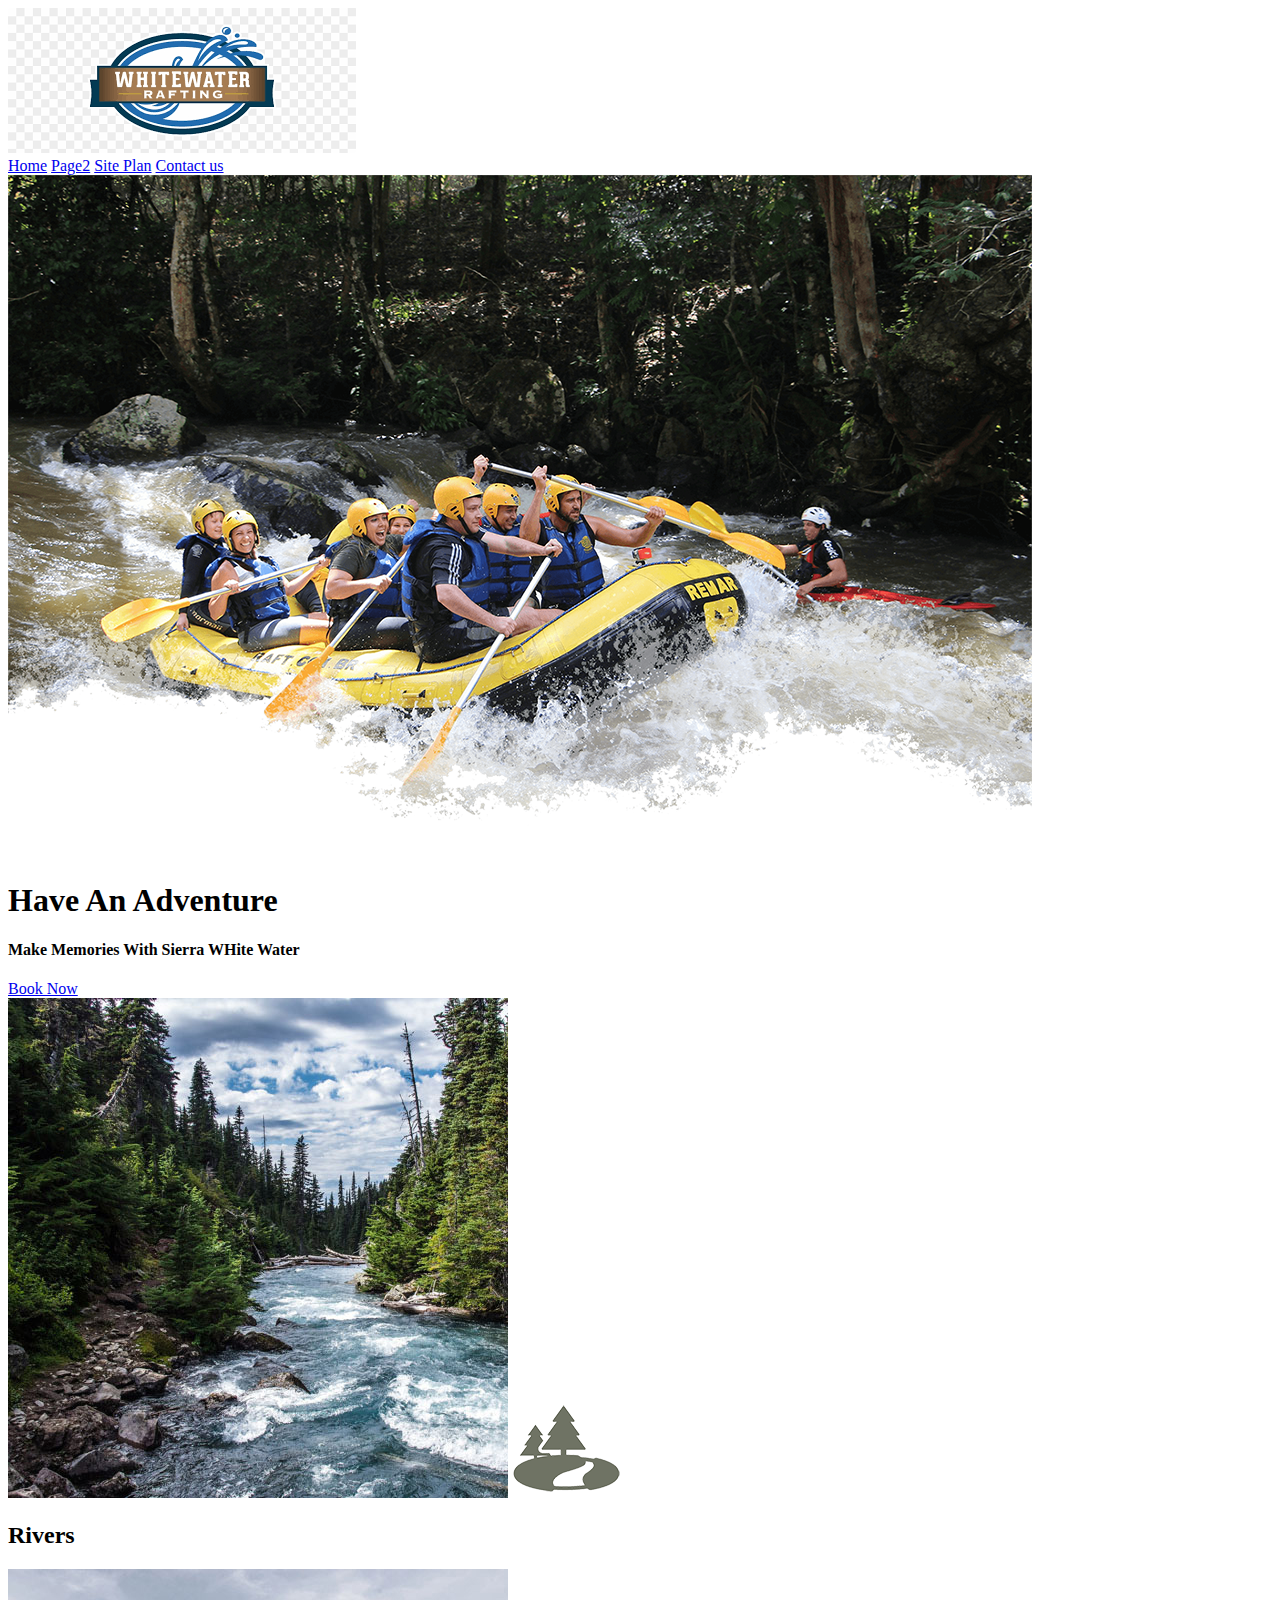
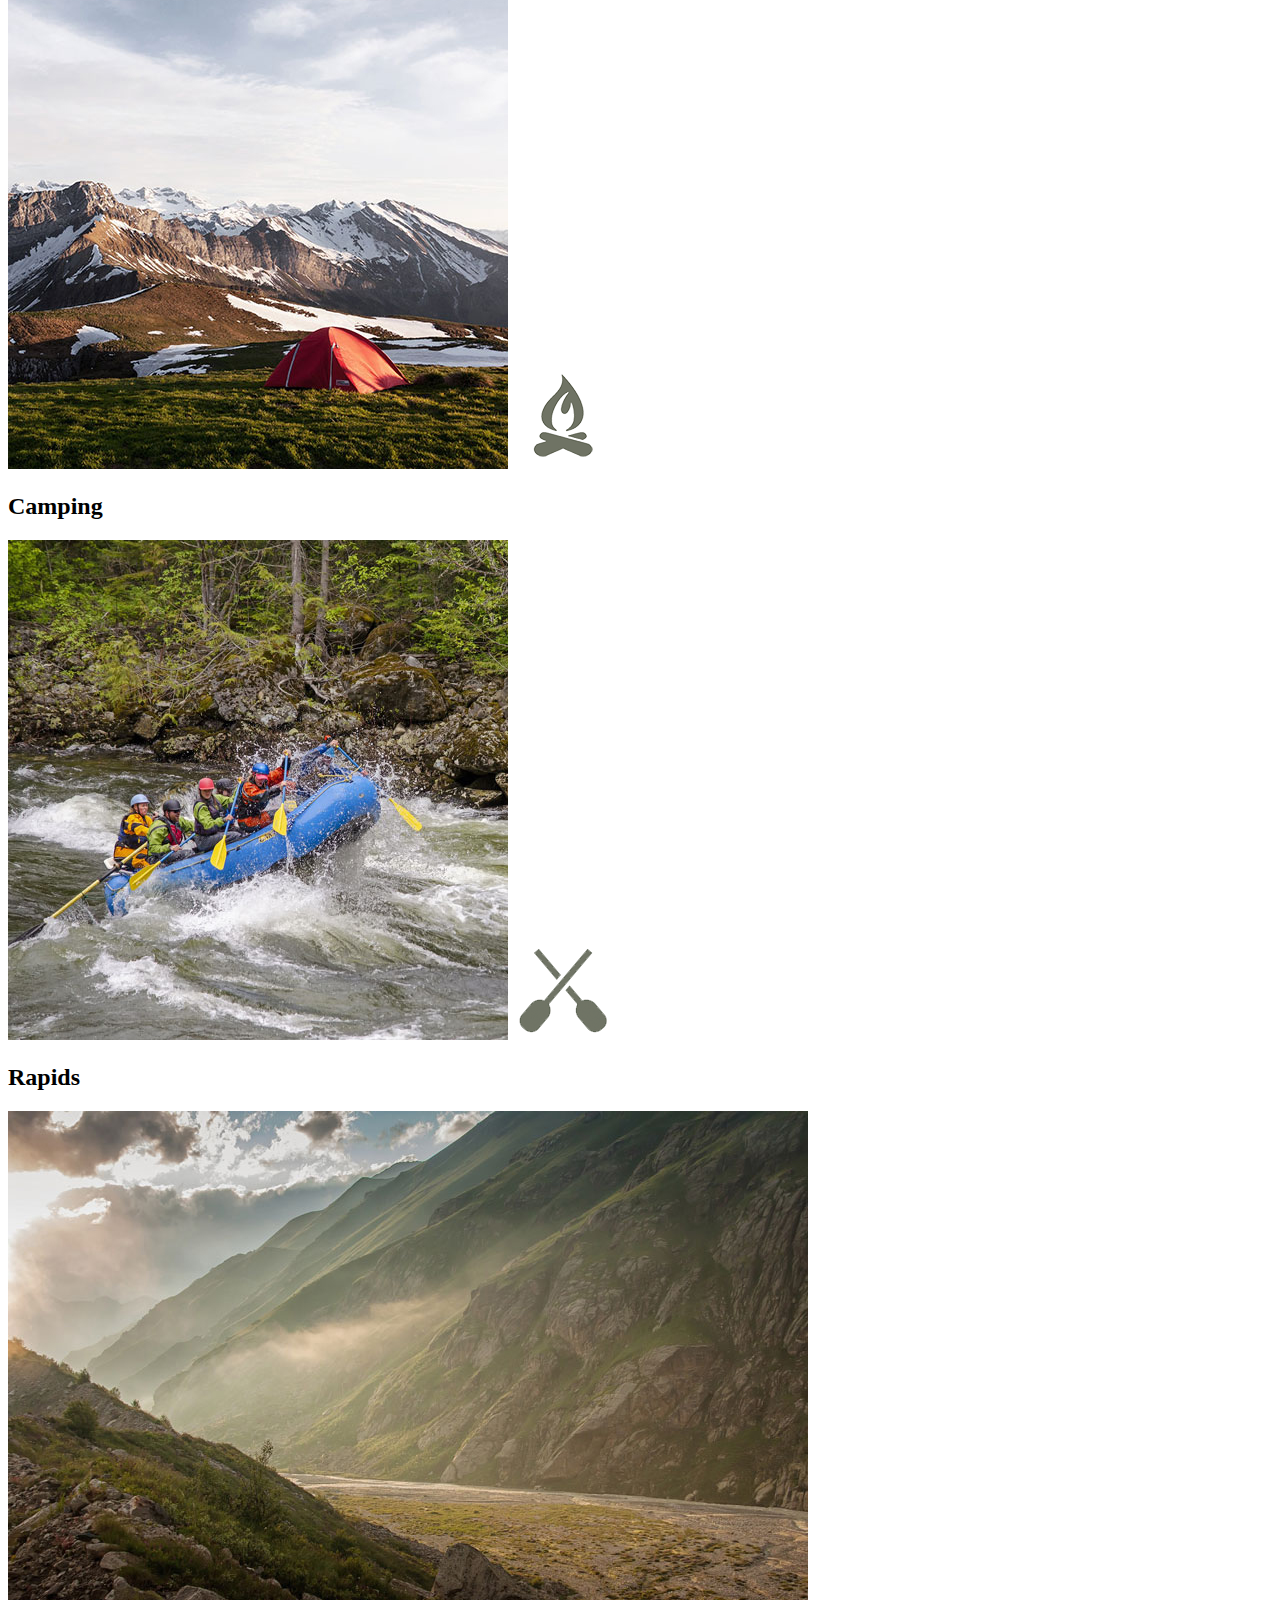
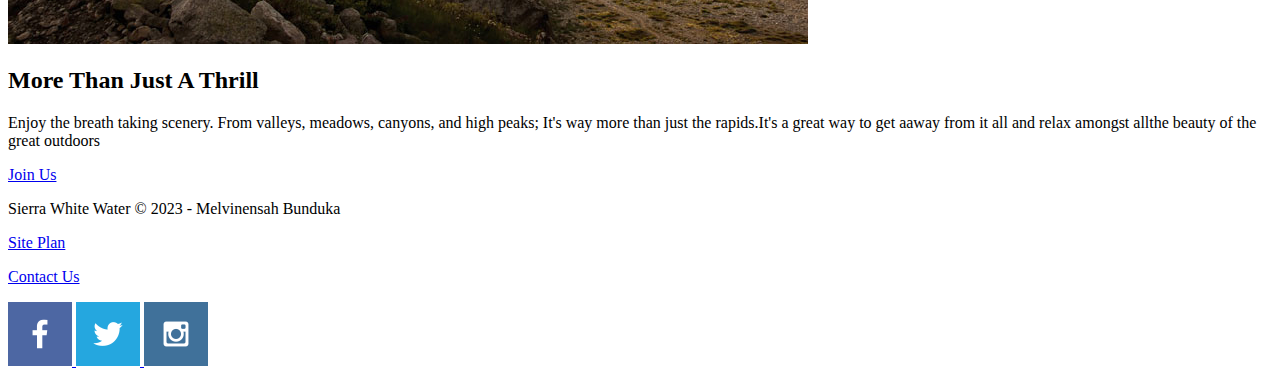
==== wwr/index.html @ c622cf84 "files added to repository" ====
<!DOCTYPE html>
<html lang="en">
<head> 
    <meta charset="UTF-8">
    <meta http-equiv="X-UA-Compatible" content="IE=edge">
    <meta name="viewport" content="width=device-width, initial-scale=1.0">
    <title>sierrawhiterraftin</title>
</head>
<body>
    <header>
        <a id="logo-link" href="index.html">        
            <img class="logo" src="images/download.png" alt="logo image">
        </a>
        <nav>
            <a href="index.html">Home</a>
            <a href="#">Page2</a>
            <a href="site-plan-rafting.html">Site Plan</a>
            <a href="contactus.html">Contact us</a>
        </nav>
    </header>
    <div id="hero">
        <div id="hero-box">
            <img id="hero-img" src="images/hero.png" alt="people enjoying rafting">
            <section id="hero-msg">
                <h1 class="home-title">Have An Adventure</h1>
                <h4>Make Memories With Sierra WHite Water</h4>
                <div class="button-box">
                    <a class="book" href="contactus.html">Book Now</a>
                </div>
            </section>
        </div>
    </div>
        
    <mainn class="home-grid">
        <section class="rivers-card">
            <img class="card-img" src="images/rivers.jpg" alt="river in forest">
            <img class="icon" src="images/river_icon.png" alt="river-icon">
            <h2>Rivers</h2>
        </section>
        <section class="camping-card">
            <img class="card-img" src="images/camping.jpg" alt="tent in mountains">
            <img class="icon" src="images/fire_icon.png" alt="fire icon">
            <h2>Camping</h2>
        </section>
        <section class="rapids-card">
            <img class="card-img" src="images/rapids.jpg" alt="rafting boat">
            <img class="icon" src="images/oars.png" alt="oars icon">
            <h2>Rapids</h2>
        </section>
        <img class="mountain" src="images/mountains.jpg" alt="misty mountains">
        <section class="msg">
            <h2>More Than Just A Thrill</h2>
            <p>Enjoy the breath taking scenery. From valleys, meadows, canyons, and high peaks; It's way more than just the rapids.It's a great way to get aaway from it all and relax amongst allthe beauty of the great outdoors </p>
            <a class="join" href="rivers.html">Join Us</a>
        </section>

    </mainn>
    <footer>
        <p>Sierra White Water &copy; 2023 - Melvinensah Bunduka</p>
        <p><a href="site-plan-rafting.html">Site Plan</a></p>
        <p><a href="contactus.html">Contact Us</a></p>
        <div class="social">
            <a href="https://facebook.com">
                <img src="images/facebook.png" alt="fb icon">
            </a>
            <a href="https://twitter.com">
                <img src="images/twitter.png" alt="twitter icon">
            </a>
            <a href="https://instagram.com">
                <img src="images/instagram.png" alt="instagram icon">
            </a>
        </div>
    </footer>
</body>
</html>
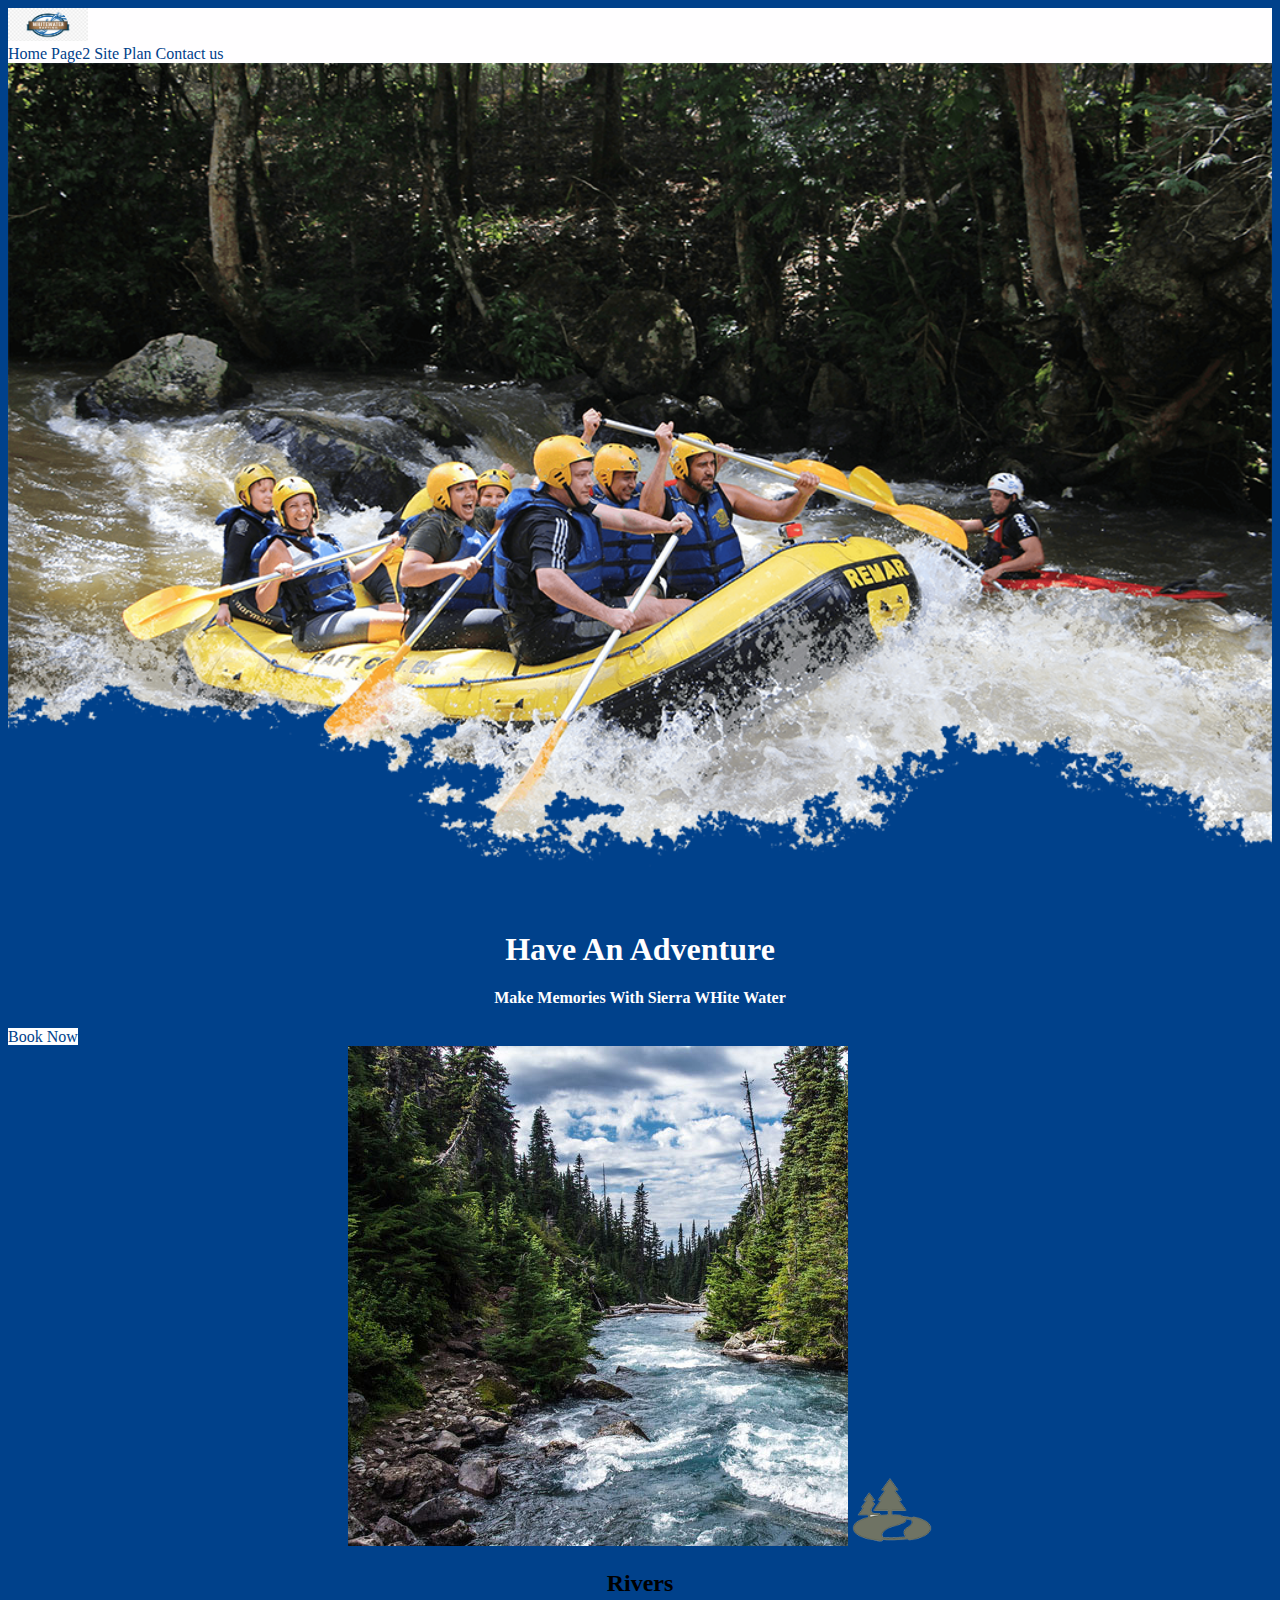
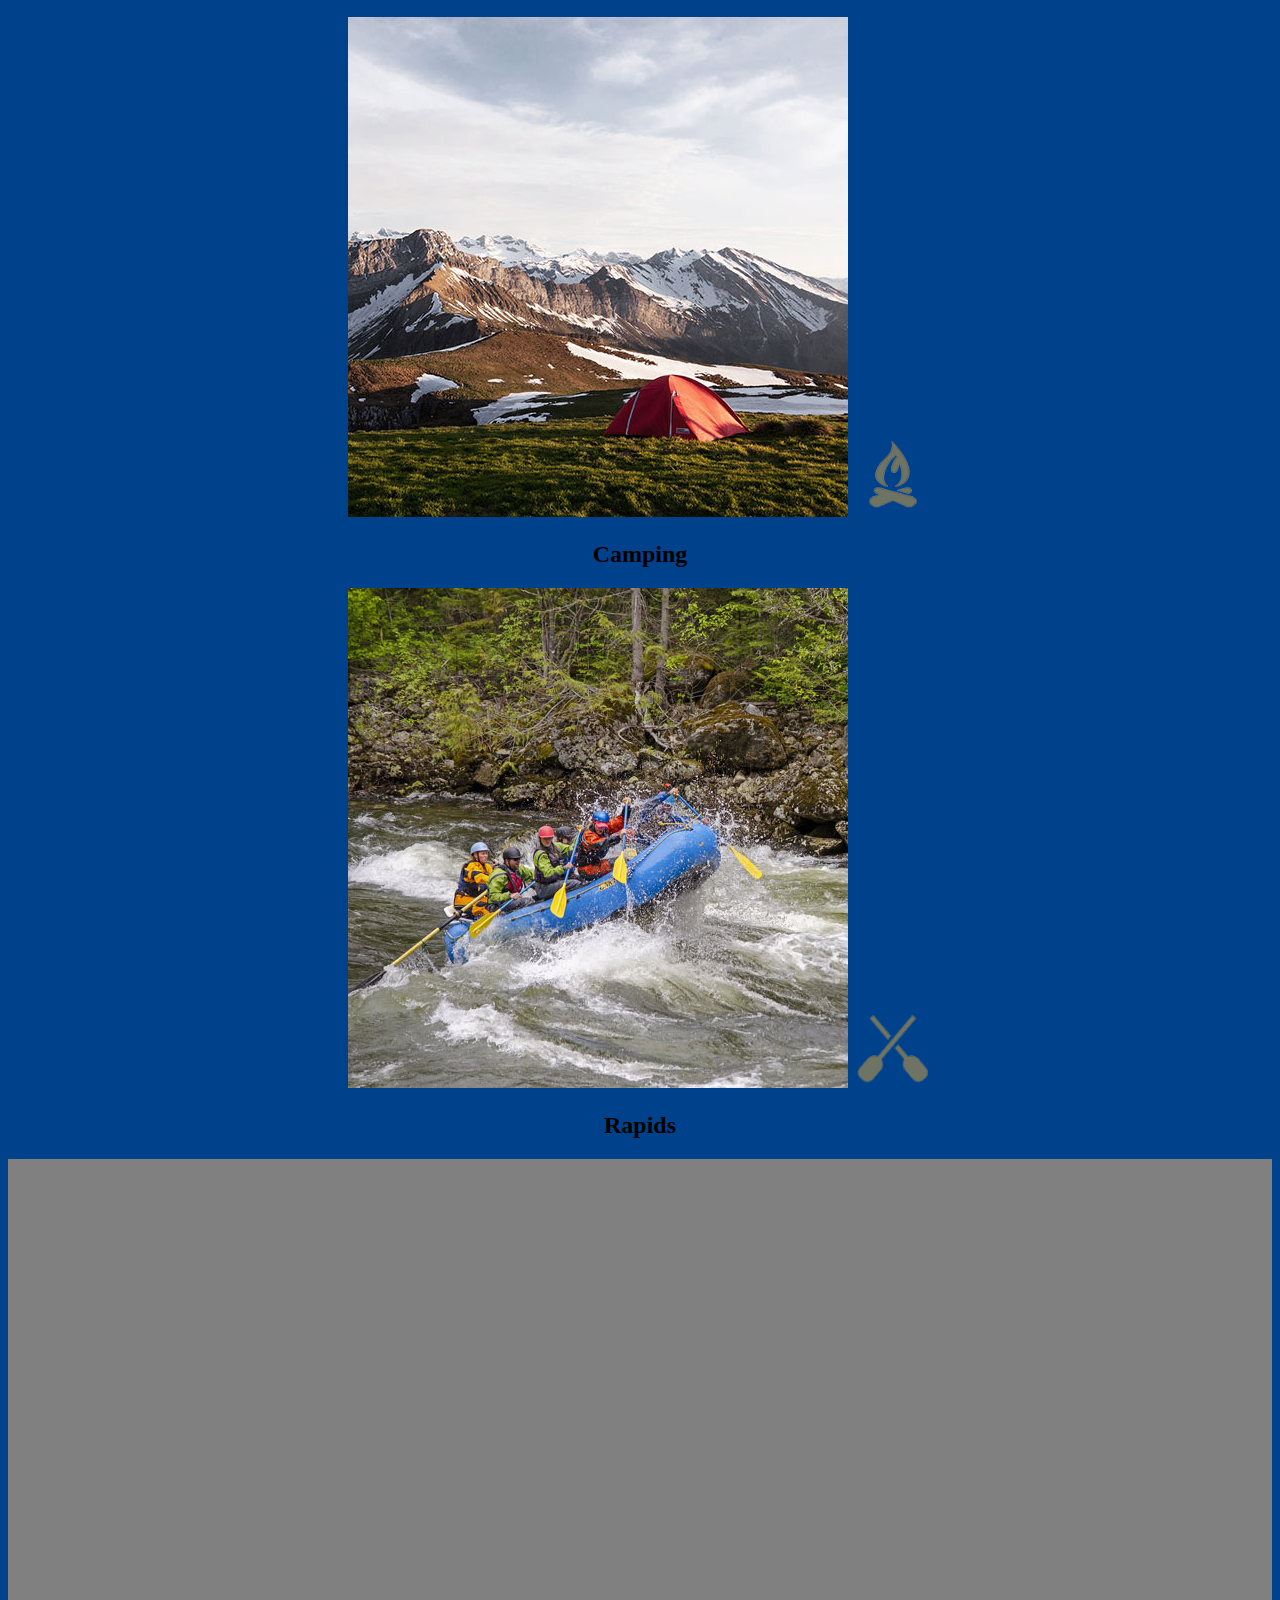
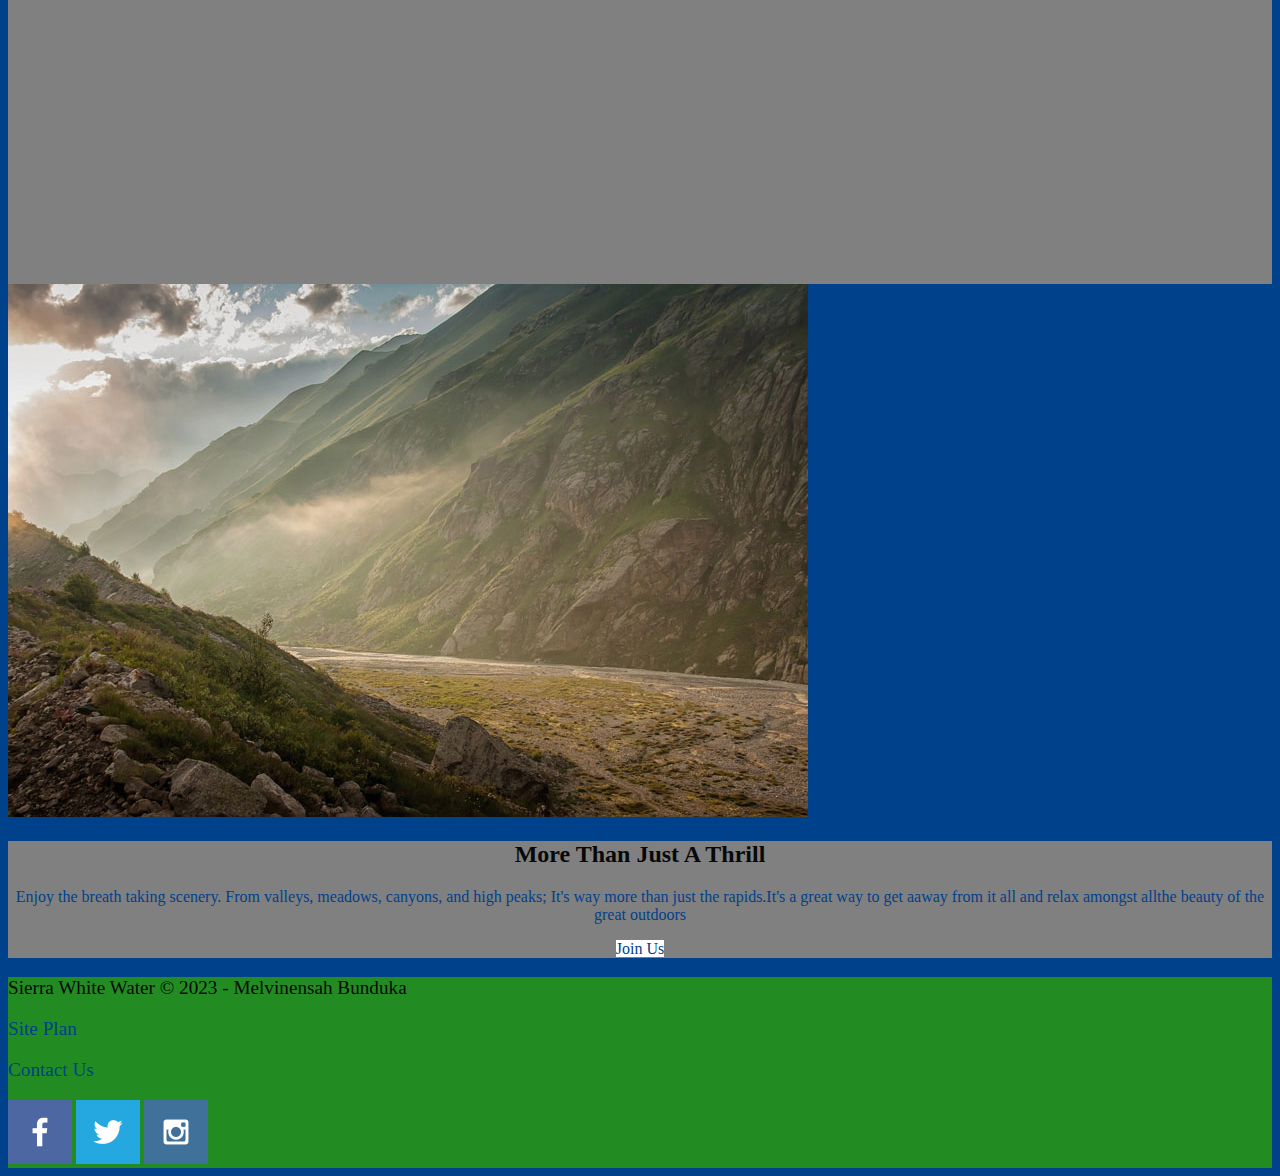
==== commit 29b79d71: "css updated for the rafting site" ====
--- a/wwr/index.html
+++ b/wwr/index.html
@@ -4,72 +4,77 @@
     <meta charset="UTF-8">
     <meta http-equiv="X-UA-Compatible" content="IE=edge">
     <meta name="viewport" content="width=device-width, initial-scale=1.0">
+    <link rel="stylesheet" href="styles/style.css">
     <title>sierrawhiterraftin</title>
 </head>
 <body>
-    <header>
-        <a id="logo-link" href="index.html">        
-            <img class="logo" src="images/download.png" alt="logo image">
-        </a>
-        <nav>
-            <a href="index.html">Home</a>
-            <a href="#">Page2</a>
-            <a href="site-plan-rafting.html">Site Plan</a>
-            <a href="contactus.html">Contact us</a>
-        </nav>
-    </header>
-    <div id="hero">
-        <div id="hero-box">
-            <img id="hero-img" src="images/hero.png" alt="people enjoying rafting">
-            <section id="hero-msg">
-                <h1 class="home-title">Have An Adventure</h1>
-                <h4>Make Memories With Sierra WHite Water</h4>
-                <div class="button-box">
-                    <a class="book" href="contactus.html">Book Now</a>
-                </div>
+    <div id="content">
+        <header>
+            <a id="logo-link" href="index.html">        
+                <img class="logo" src="images/download.png" alt="logo image">
+            </a>
+            <nav>
+                <a href="index.html">Home</a>
+                <a href="#">Page2</a>
+                <a href="site-plan-rafting.html">Site Plan</a>
+                <a href="contactus.html">Contact us</a>
+            </nav>
+        </header>
+        <div id="hero">
+            <div id="hero-box">
+                <img id="hero-img" src="images/hero.png" alt="people enjoying rafting">
+                <section id="hero-msg">
+                    <h1 class="home-title">Have An Adventure</h1>
+                    <h4>Make Memories With Sierra WHite Water</h4>
+                    <div class="button-box">
+                        <a class="book" href="contactus.html">Book Now</a>
+                    </div>
+                </section>
+            </div>
+        </div>
+            
+        <main class="home-grid">
+            <section class="rivers-card">
+                <img class="card-img" src="images/rivers.jpg" alt="river in forest">
+                <img class="icon" src="images/river_icon.png" alt="river-icon">
+                <h2>Rivers</h2>
             </section>
-        </div>
+            <section class="camping-card">
+                <img class="card-img" src="images/camping.jpg" alt="tent in mountains">
+                <img class="icon" src="images/fire_icon.png" alt="fire icon">
+                <h2>Camping</h2>
+            </section>
+            <section class="rapids-card">
+                <img class="card-img" src="images/rapids.jpg" alt="rafting boat">
+                <img class="icon" src="images/oars.png" alt="oars icon">
+                <h2>Rapids</h2>
+            </section>
+            <div id="background"></div>
+            <img class="mountain" src="images/mountains.jpg" alt="misty mountains">
+            <section class="msg">
+                <h2>More Than Just A Thrill</h2>
+                <p>Enjoy the breath taking scenery. From valleys, meadows, canyons, and high peaks; It's way more than just the rapids.It's a great way to get aaway from it all and relax amongst allthe beauty of the great outdoors </p>
+                <a class="join" href="rivers.html">Join Us</a>
+            </section>
+    
+        </main>
+        <footer>
+            <p>Sierra White Water &copy; 2023 - Melvinensah Bunduka</p>
+            <p><a href="site-plan-rafting.html">Site Plan</a></p>
+            <p><a href="contactus.html">Contact Us</a></p>
+            <div class="social">
+                <a target="_blank" href="https://facebook.com">
+                    <img src="images/facebook.png" alt="fb icon">
+                </a>
+                <a target="_blank" href="https://twitter.com">
+                    <img src="images/twitter.png" alt="twitter icon">
+                </a>
+                <a target="_blank" href="https://instagram.com">
+                    <img src="images/instagram.png" alt="instagram icon">
+                </a>
+            </div>
+        </footer>
     </div>
-        
-    <mainn class="home-grid">
-        <section class="rivers-card">
-            <img class="card-img" src="images/rivers.jpg" alt="river in forest">
-            <img class="icon" src="images/river_icon.png" alt="river-icon">
-            <h2>Rivers</h2>
-        </section>
-        <section class="camping-card">
-            <img class="card-img" src="images/camping.jpg" alt="tent in mountains">
-            <img class="icon" src="images/fire_icon.png" alt="fire icon">
-            <h2>Camping</h2>
-        </section>
-        <section class="rapids-card">
-            <img class="card-img" src="images/rapids.jpg" alt="rafting boat">
-            <img class="icon" src="images/oars.png" alt="oars icon">
-            <h2>Rapids</h2>
-        </section>
-        <img class="mountain" src="images/mountains.jpg" alt="misty mountains">
-        <section class="msg">
-            <h2>More Than Just A Thrill</h2>
-            <p>Enjoy the breath taking scenery. From valleys, meadows, canyons, and high peaks; It's way more than just the rapids.It's a great way to get aaway from it all and relax amongst allthe beauty of the great outdoors </p>
-            <a class="join" href="rivers.html">Join Us</a>
-        </section>
-
-    </mainn>
-    <footer>
-        <p>Sierra White Water &copy; 2023 - Melvinensah Bunduka</p>
-        <p><a href="site-plan-rafting.html">Site Plan</a></p>
-        <p><a href="contactus.html">Contact Us</a></p>
-        <div class="social">
-            <a href="https://facebook.com">
-                <img src="images/facebook.png" alt="fb icon">
-            </a>
-            <a href="https://twitter.com">
-                <img src="images/twitter.png" alt="twitter icon">
-            </a>
-            <a href="https://instagram.com">
-                <img src="images/instagram.png" alt="instagram icon">
-            </a>
-        </div>
-    </footer>
+    
 </body>
 </html>--- a/wwr/styles/style.css
+++ b/wwr/styles/style.css
@@ -0,0 +1,84 @@
+#content{
+    max-width: 1600px;
+    margin: 0 auto;
+}
+.logo{
+    width: 80px;
+}
+nav a{
+    text-align: center;
+    color: #00418b;
+    text-decoration: none;
+}
+#hero-img{
+    width: 100%;
+}
+#hero-msg h1, #hero-msg h4{
+    text-align: center;
+}
+.butto-box{
+    text-align: center;
+}
+main section{
+    text-align: center;
+}
+.icon{
+    width: 80px;
+}
+#background{
+    height: 725px;
+}
+body{
+  background-color: #00418b;  
+}
+header{
+    background-color: #fffeff;
+}
+nav a:hover{
+    background-color: #080808;
+    color: #fffeff;
+}
+.home-title{
+    color: #fffeff;
+}
+.book, .join{
+    background-color: #ffffff;
+    color: #00418b;
+    text-decoration: none;
+}
+.book:hover, .join:hover{
+    background-color: #1F7A8C;
+    color: #fffeff;
+}
+.msg h2{
+    color: #080808 ;
+}
+.msg p{
+     color: #00418b ;
+}
+#background{
+    background-color: #808080;
+}
+h4{
+    color: #fffeff;
+}
+.msg{
+    background-color: #808080;
+}
+footer{
+    background-color: #228c22;
+    color: #080808 ;
+}
+footer a{
+    color: #00418b;
+    text-decoration: none;
+}
+footer a:hover{
+    color: #fffeff;
+}
+footer p{
+    font-size: 1.2em;
+}
+footer p a:hover {
+    text-decoration: underline;
+}   
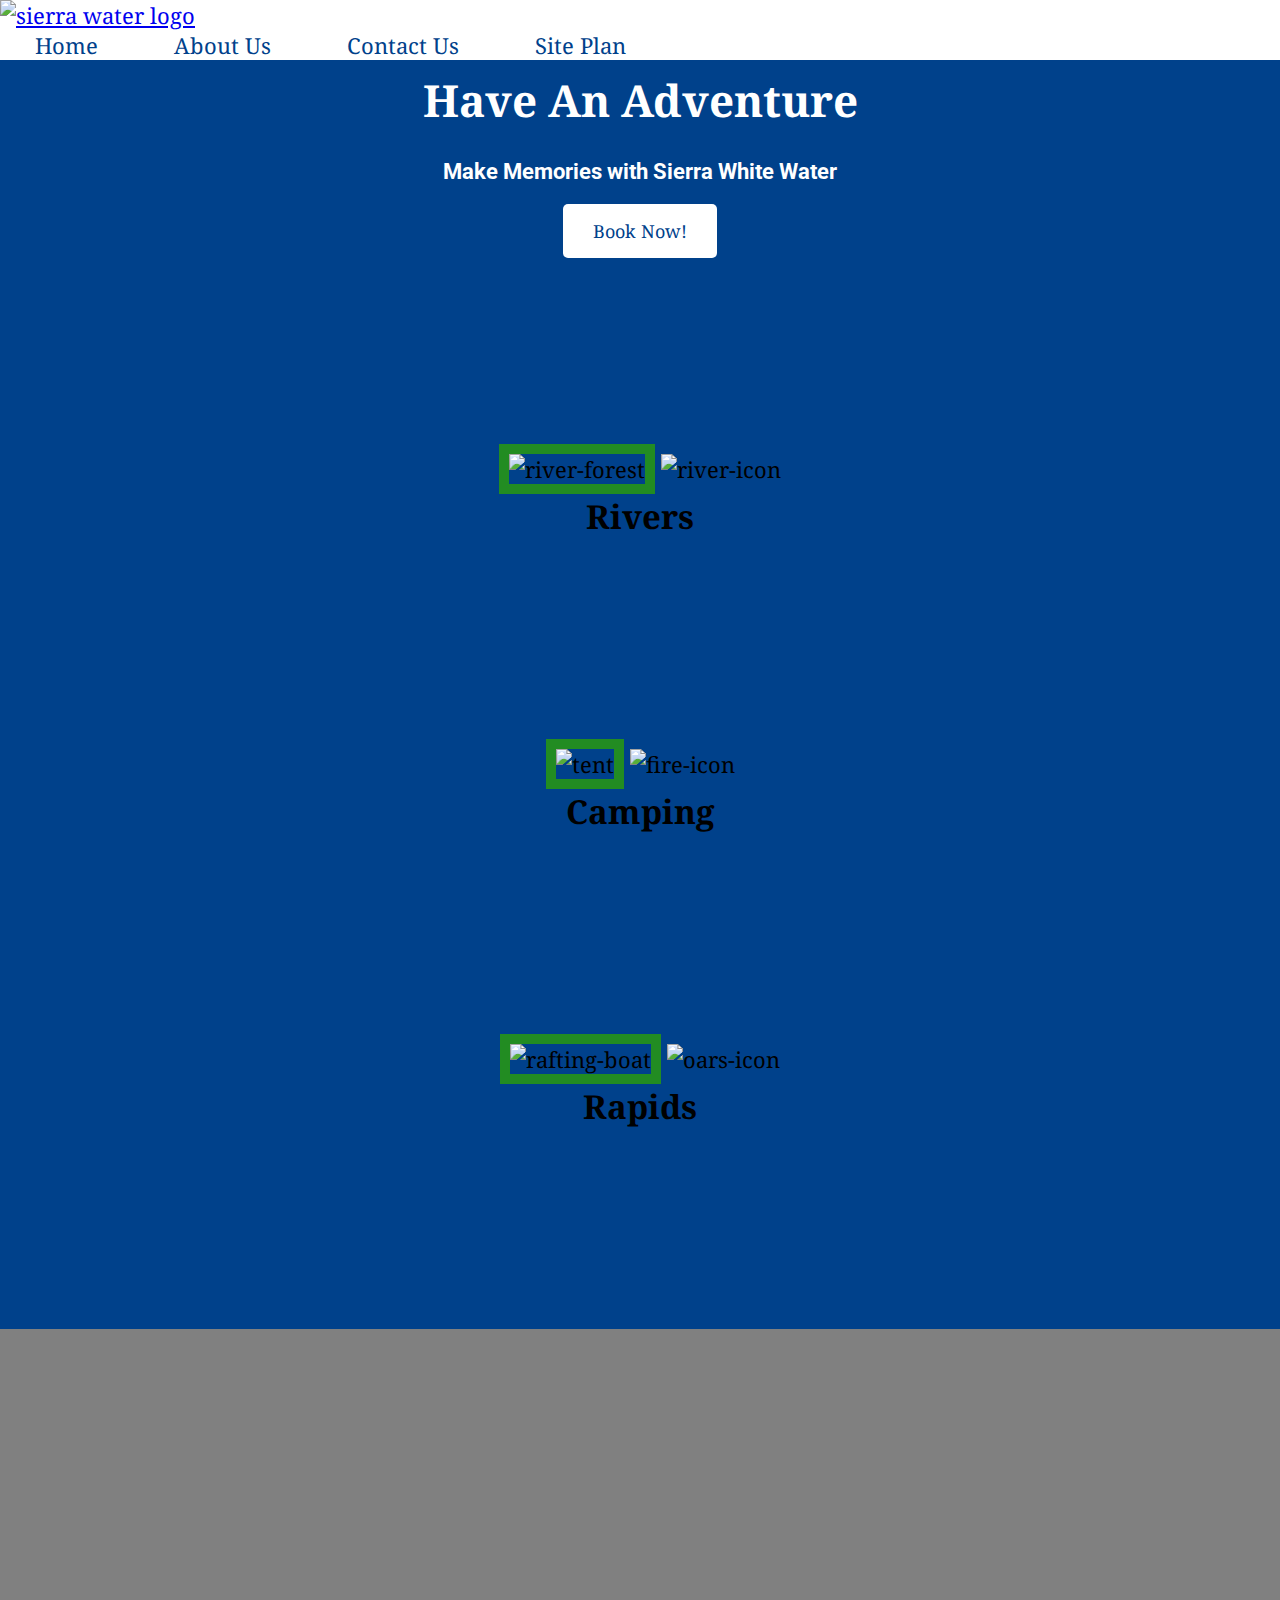
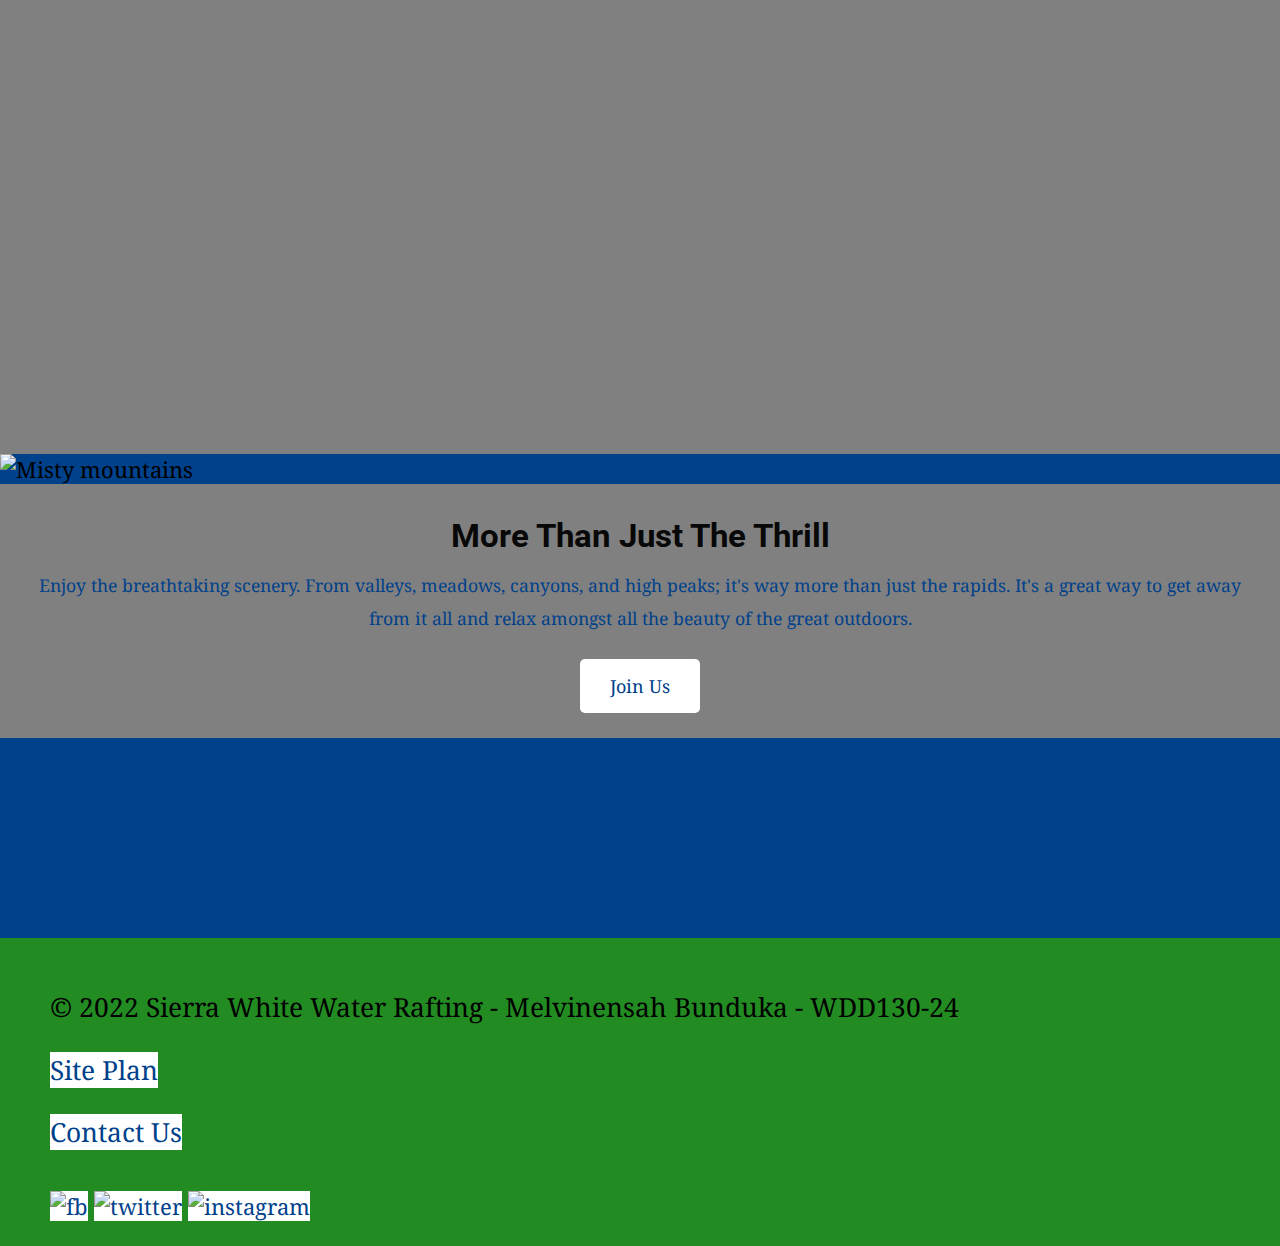
==== commit ef9603d8: "home page updated" ====
--- a/wwr/index.html
+++ b/wwr/index.html
@@ -1,80 +1,91 @@
 <!DOCTYPE html>
 <html lang="en">
-<head> 
+<head>
     <meta charset="UTF-8">
     <meta http-equiv="X-UA-Compatible" content="IE=edge">
     <meta name="viewport" content="width=device-width, initial-scale=1.0">
-    <link rel="stylesheet" href="styles/style.css">
-    <title>sierrawhiterraftin</title>
+    <link rel="stylesheet" type="text/css" href="styles/style.css">
+    <title>Whitewater Rafting Vacations - Home</title>
 </head>
 <body>
-    <div id="content">
-        <header>
-            <a id="logo-link" href="index.html">        
-                <img class="logo" src="images/download.png" alt="logo image">
-            </a>
-            <nav>
-                <a href="index.html">Home</a>
-                <a href="#">Page2</a>
-                <a href="site-plan-rafting.html">Site Plan</a>
-                <a href="contactus.html">Contact us</a>
-            </nav>
-        </header>
-        <div id="hero">
-            <div id="hero-box">
-                <img id="hero-img" src="images/hero.png" alt="people enjoying rafting">
-                <section id="hero-msg">
-                    <h1 class="home-title">Have An Adventure</h1>
-                    <h4>Make Memories With Sierra WHite Water</h4>
-                    <div class="button-box">
-                        <a class="book" href="contactus.html">Book Now</a>
-                    </div>
-                </section>
-            </div>
+  <div id="content">
+
+    <header>
+      <a id="logo_link" href="index.html">
+        <img class="logo" src= "https://sierrawhitewater.com/wp-content/uploads/2021/03/Sierra-Logo.png" alt="sierra water logo">
+      </a>
+
+     <!--   <a id="logo-link" href="index.html"><img class="logo" src="https://cdn.glitch.global/1441a017-c76b-4fb2-b4ac-085c1290cf1f/logo.png?v=1663795619990" alt="Dry-Oar-Logo"></a>-->
+      
+        <nav>
+            <a href="index.html">Home</a>
+            <a href="aboutus.html">About Us</a>
+            <a href="contactus.html">Contact Us</a>
+            <a href="site-plan-rafting.html">Site Plan</a>
+        </nav>
+    </header>
+  
+<main>
+  <div id="hero">
+    <div id="hero-box">
+        <img id="hero-img" src="https://cdn.glitch.global/1441a017-c76b-4fb2-b4ac-085c1290cf1f/hero.png?v=1663795625198" alt="rafting-fun">
+    </div>
+    <section id="hero-msg">
+        <h1 class="home-title">Have An Adventure</h1>
+        <h4>Make Memories with Sierra White Water </h4>
+        <div class="button-box"><a class="book" href="contactus.html">Book Now!</a></div>
+    </section>
+  </div>
+  <div class="home-grid">
+    <section class="rivers-card">
+        <img class="card-img" src="https://cdn.glitch.global/1441a017-c76b-4fb2-b4ac-085c1290cf1f/rivers.jpg?v=1663796714347" alt="river-forest">
+        <img class="icon" src="https://cdn.glitch.global/1441a017-c76b-4fb2-b4ac-085c1290cf1f/river_icon.png?v=1663795619560" alt="river-icon">
+        <h2>Rivers</h2>
+    </section>
+      
+    <section class="camping-card">
+        <img class="card-img" src="https://cdn.glitch.global/1441a017-c76b-4fb2-b4ac-085c1290cf1f/camping.jpg?v=1663795619580" alt="tent">
+      
+        <img class="icon" src="https://cdn.glitch.global/1441a017-c76b-4fb2-b4ac-085c1290cf1f/fire_icon.png?v=1663795619408" alt="fire-icon">
+        <h2>Camping</h2>
+    </section>
+      
+    <section class="rapids-card">
+        <img class="card-img" src="https://cdn.glitch.global/1441a017-c76b-4fb2-b4ac-085c1290cf1f/rapids.jpg?v=1663795622068" alt="rafting-boat">
+      
+        <img class="icon" src="https://cdn.glitch.global/1441a017-c76b-4fb2-b4ac-085c1290cf1f/oars.png?v=1663795620180" alt="oars-icon">
+        <h2>Rapids</h2>
+    </section>
+
+     
+   <div id="background"></div> 
+<img class="mountains" src="https://cdn.glitch.global/6ff0ce5a-ca45-4aaf-a9e3-9ddd9910fee7/mountains.jpg?v=1653782488570" alt="Misty mountains">
+     
+<section class="msg">
+    <h2>More Than Just The Thrill</h2>
+    <p>Enjoy the breathtaking scenery. From valleys, meadows, canyons, and high peaks; it's way more than just the rapids. It's a great way to get away from it all and relax amongst all the beauty of the great outdoors. </p>
+    <div class="button-box">
+            <a class="join" href="aboutus.html">Join Us</a>
         </div>
-            
-        <main class="home-grid">
-            <section class="rivers-card">
-                <img class="card-img" src="images/rivers.jpg" alt="river in forest">
-                <img class="icon" src="images/river_icon.png" alt="river-icon">
-                <h2>Rivers</h2>
-            </section>
-            <section class="camping-card">
-                <img class="card-img" src="images/camping.jpg" alt="tent in mountains">
-                <img class="icon" src="images/fire_icon.png" alt="fire icon">
-                <h2>Camping</h2>
-            </section>
-            <section class="rapids-card">
-                <img class="card-img" src="images/rapids.jpg" alt="rafting boat">
-                <img class="icon" src="images/oars.png" alt="oars icon">
-                <h2>Rapids</h2>
-            </section>
-            <div id="background"></div>
-            <img class="mountain" src="images/mountains.jpg" alt="misty mountains">
-            <section class="msg">
-                <h2>More Than Just A Thrill</h2>
-                <p>Enjoy the breath taking scenery. From valleys, meadows, canyons, and high peaks; It's way more than just the rapids.It's a great way to get aaway from it all and relax amongst allthe beauty of the great outdoors </p>
-                <a class="join" href="rivers.html">Join Us</a>
-            </section>
+</section> 
+
+   </div>
+ </main>   
     
-        </main>
-        <footer>
-            <p>Sierra White Water &copy; 2023 - Melvinensah Bunduka</p>
-            <p><a href="site-plan-rafting.html">Site Plan</a></p>
-            <p><a href="contactus.html">Contact Us</a></p>
-            <div class="social">
-                <a target="_blank" href="https://facebook.com">
-                    <img src="images/facebook.png" alt="fb icon">
-                </a>
-                <a target="_blank" href="https://twitter.com">
-                    <img src="images/twitter.png" alt="twitter icon">
-                </a>
-                <a target="_blank" href="https://instagram.com">
-                    <img src="images/instagram.png" alt="instagram icon">
-                </a>
-            </div>
-        </footer>
+    <footer>
+    <p id="info">&copy; 2022 Sierra White Water Rafting - Melvinensah Bunduka - WDD130-24</p>
+    <p><a href="site-plan-rafting.html">Site Plan</a></p>
+    <p><a href="contactus.html">Contact Us</a></p>
+      
+    <div class="social">
+        <a class="socialmedia" target="_blank" href="https://facebook.com"><img class="icons" src="https://cdn.glitch.global/1441a017-c76b-4fb2-b4ac-085c1290cf1f/facebook.png?v=1663795619781" alt="fb"></a>
+        
+        <a class="socialmedia" target="_blank" href="https://twitter.com"><img class="icons" src="https://cdn.glitch.global/1441a017-c76b-4fb2-b4ac-085c1290cf1f/twitter.png?v=1663795620032" alt="twitter"></a>
+      
+        <a class="socialmedia" target="_blank" href="https://instagram.com"><img class="icons" src="https://cdn.glitch.global/1441a017-c76b-4fb2-b4ac-085c1290cf1f/instagram.png?v=1663795619408" alt="instagram"></a>
     </div>
-    
+</footer>
+
+    </div>
 </body>
 </html>--- a/wwr/styles/style.css
+++ b/wwr/styles/style.css
@@ -1,84 +1,143 @@
+@import url('https://fonts.googleapis.com/css2?family=Noto+Serif:ital,wght@1,700&family=Roboto:ital@1&display=swap');
 #content{
-    max-width: 1600px;
+    max-width: 1600px; 
     margin: 0 auto;
 }
-.logo{
-    width: 80px;
+header {
+    background-color: #ffffff;
+    
 }
 nav a{
     text-align: center;
-    color: #00418b;
+    color:#00418b ;
     text-decoration: none;
+    padding: 35px;
+
 }
-#hero-img{
-    width: 100%;
+
+#hero {
+    display: grid;
+    grid-template-columns: 1fr 3fr 1fr;
+    margin-top: -100px;
 }
+#hero-msg{
+    grid-column: 2/3;
+    grid-row: 1/2;
+    margin-top: 100px;
+}
+
+
 #hero-msg h1, #hero-msg h4{
-    text-align: center;
+    text-align: center;       
 }
-.butto-box{
+.button-box{
     text-align: center;
 }
 main section{
     text-align: center;
 }
-.icon{
-    width: 80px;
-}
-#background{
-    height: 725px;
-}
+
 body{
-  background-color: #00418b;  
-}
-header{
-    background-color: #fffeff;
+    background-color:#00418b ;
+    font-family: 'Noto Serif', Serif;
+    font-size: 22px;
+    margin: 0;
+    padding: 0;
 }
 nav a:hover{
     background-color: #080808;
-    color: #fffeff;
-}
-.home-title{
-    color: #fffeff;
+    color: #ffffff;
 }
 .book, .join{
-    background-color: #ffffff;
-    color: #00418b;
+    background-color:#ffffff;
+    color:#00418b ;
     text-decoration: none;
+    font-size: 18px;
+    padding: 15px 30px;
+    margin-top: 50px;
+    border-radius: 5px;
 }
 .book:hover, .join:hover{
-    background-color: #1F7A8C;
-    color: #fffeff;
+    background-color:#080808 ;
+    color: #ffffff;
 }
 .msg h2{
-    color: #080808 ;
+    color:#080808 ;
+    font-family: 'Roboto', sans-serif;
+    
 }
 .msg p{
-     color: #00418b ;
+    color:#00418b  ;
+    font-size: .8em;
+    padding-bottom: 15px;
 }
-#background{
+.card-img{
+    border: 10px solid #228c22;
+}
+main section img {
+    box-sizing: border-box;
+}
+
+#background {
+    height: 725px;
     background-color: #808080;
 }
-h4{
-    color: #fffeff;
+
+.msg{
+    background-color:#808080 ;
+    line-height: 1.5em;
+    padding: 35px;
+    
 }
-.msg{
-    background-color: #808080;
+
+.rivers-card, .camping-card, .rapids-card{
+    margin: 200px 0;
 }
 footer{
     background-color: #228c22;
-    color: #080808 ;
+    padding: 25px 50px;
+    margin-top: 200px;   
+}
+footer .social img{
+    padding-top: 15px;
+}   
+.home-title{
+    color:#ffffff ;
+    font-size: 2em;
+    margin-top: 10px;
+    
+}
+h2 {
+    margin: 0;
+}
+h4{
+    color:#ffffff;
+    font-family: 'Roboto', sans-serif; 
 }
 footer a{
-    color: #00418b;
+    background-color:#ffffff;
+    color:#00418b ;
     text-decoration: none;
 }
 footer a:hover{
-    color: #fffeff;
+    background-color:#080808 ;
+    color: #ffffff;
 }
-footer p{
+footer p {
     font-size: 1.2em;
-}
+}   
 footer p a:hover {
     text-decoration: underline;
 }   
+    
+.logo{
+    width: 80px;
+}
+.icon{
+    padding-top: 10px;
+}
+
+#logo_link{
+    padding-top: 5px;
+    
+}
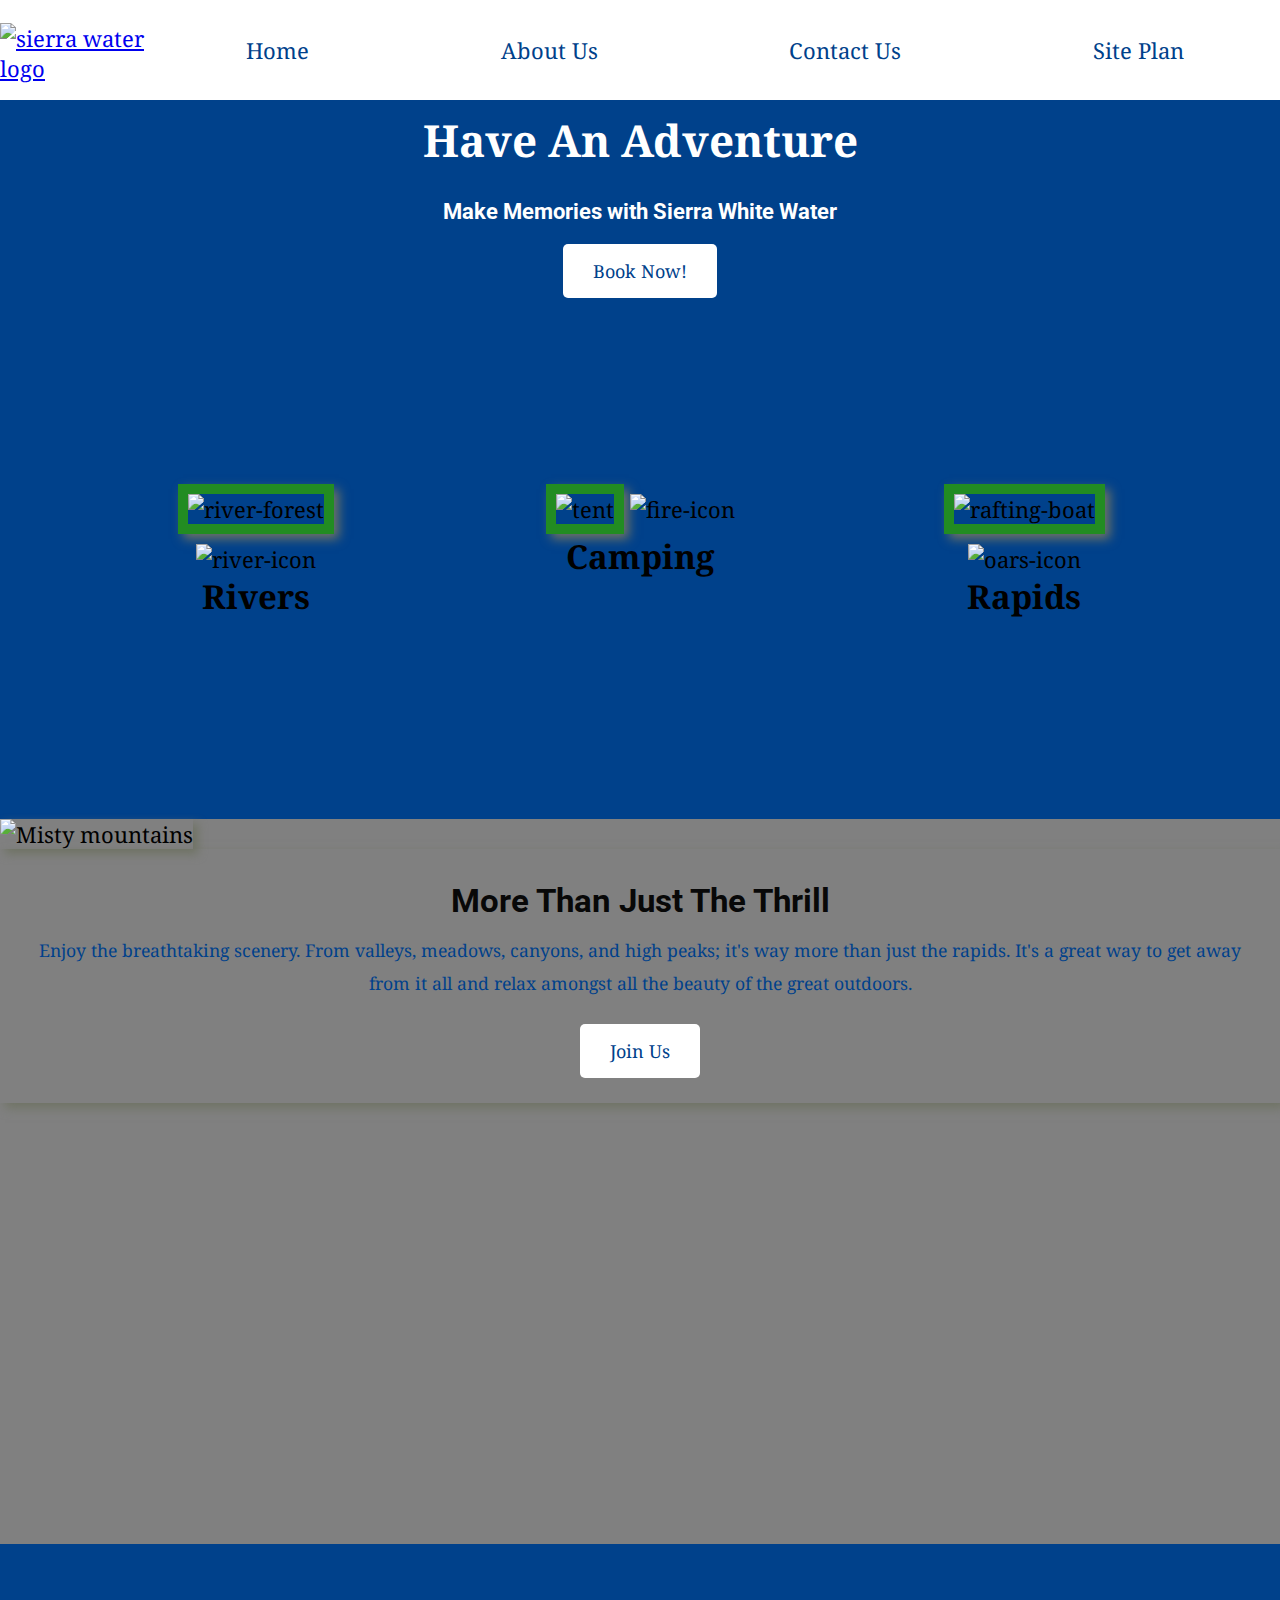
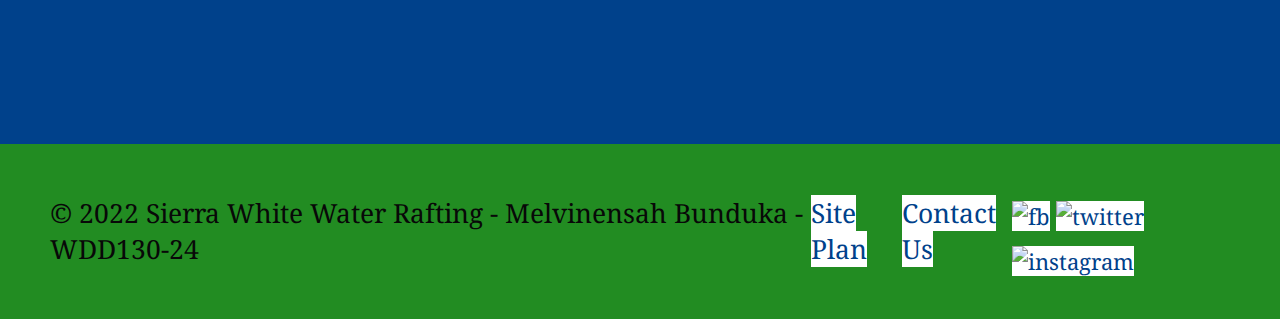
==== commit 9706261a: "site plan an other necessary changes been made" ====
--- a/wwr/index.html
+++ b/wwr/index.html
@@ -8,83 +8,83 @@
     <title>Whitewater Rafting Vacations - Home</title>
 </head>
 <body>
-  <div id="content">
+    <div id="content">
 
-    <header>
-      <a id="logo_link" href="index.html">
-        <img class="logo" src= "https://sierrawhitewater.com/wp-content/uploads/2021/03/Sierra-Logo.png" alt="sierra water logo">
-      </a>
+        <header>
+            <a id="logo_link" href="index.html">
+                <img class="logo" src= "https://sierrawhitewater.com/wp-content/uploads/2021/03/Sierra-Logo.png" alt="sierra water logo">
+            </a>
 
-     <!--   <a id="logo-link" href="index.html"><img class="logo" src="https://cdn.glitch.global/1441a017-c76b-4fb2-b4ac-085c1290cf1f/logo.png?v=1663795619990" alt="Dry-Oar-Logo"></a>-->
-      
-        <nav>
-            <a href="index.html">Home</a>
-            <a href="aboutus.html">About Us</a>
-            <a href="contactus.html">Contact Us</a>
-            <a href="site-plan-rafting.html">Site Plan</a>
-        </nav>
-    </header>
-  
-<main>
-  <div id="hero">
-    <div id="hero-box">
-        <img id="hero-img" src="https://cdn.glitch.global/1441a017-c76b-4fb2-b4ac-085c1290cf1f/hero.png?v=1663795625198" alt="rafting-fun">
-    </div>
-    <section id="hero-msg">
-        <h1 class="home-title">Have An Adventure</h1>
-        <h4>Make Memories with Sierra White Water </h4>
-        <div class="button-box"><a class="book" href="contactus.html">Book Now!</a></div>
-    </section>
-  </div>
-  <div class="home-grid">
-    <section class="rivers-card">
-        <img class="card-img" src="https://cdn.glitch.global/1441a017-c76b-4fb2-b4ac-085c1290cf1f/rivers.jpg?v=1663796714347" alt="river-forest">
-        <img class="icon" src="https://cdn.glitch.global/1441a017-c76b-4fb2-b4ac-085c1290cf1f/river_icon.png?v=1663795619560" alt="river-icon">
-        <h2>Rivers</h2>
-    </section>
-      
-    <section class="camping-card">
-        <img class="card-img" src="https://cdn.glitch.global/1441a017-c76b-4fb2-b4ac-085c1290cf1f/camping.jpg?v=1663795619580" alt="tent">
-      
-        <img class="icon" src="https://cdn.glitch.global/1441a017-c76b-4fb2-b4ac-085c1290cf1f/fire_icon.png?v=1663795619408" alt="fire-icon">
-        <h2>Camping</h2>
-    </section>
-      
-    <section class="rapids-card">
-        <img class="card-img" src="https://cdn.glitch.global/1441a017-c76b-4fb2-b4ac-085c1290cf1f/rapids.jpg?v=1663795622068" alt="rafting-boat">
-      
-        <img class="icon" src="https://cdn.glitch.global/1441a017-c76b-4fb2-b4ac-085c1290cf1f/oars.png?v=1663795620180" alt="oars-icon">
-        <h2>Rapids</h2>
-    </section>
+        <!--   <a id="logo-link" href="index.html"><img class="logo" src="https://cdn.glitch.global/1441a017-c76b-4fb2-b4ac-085c1290cf1f/logo.png?v=1663795619990" alt="Dry-Oar-Logo"></a>-->
+        
+            <nav>
+                <a href="index.html">Home</a>
+                <a href="aboutus.html">About Us</a>
+                <a href="contactus.html">Contact Us</a>
+                <a href="site-plan-rafting.html">Site Plan</a>
+            </nav>
+        </header>
+    
+        <main>
+            <div id="hero">
+                <div id="hero-box">
+                    <img id="hero-img" src="https://cdn.glitch.global/1441a017-c76b-4fb2-b4ac-085c1290cf1f/hero.png?v=1663795625198" alt="rafting-fun">
+                </div>
+                <section id="hero-msg">
+                    <h1 class="home-title">Have An Adventure</h1>
+                    <h4>Make Memories with Sierra White Water </h4>
+                    <div class="button-box"><a class="book" href="contactus.html">Book Now!</a></div>
+                </section>
+            </div>
+            <div class="home-grid">
+                <section class="rivers-card">
+                    <img class="card-img" src="https://cdn.glitch.global/1441a017-c76b-4fb2-b4ac-085c1290cf1f/rivers.jpg?v=1663796714347" alt="river-forest">
+                    <img class="icon" src="https://cdn.glitch.global/1441a017-c76b-4fb2-b4ac-085c1290cf1f/river_icon.png?v=1663795619560" alt="river-icon">
+                    <h2>Rivers</h2>
+                </section>
+                
+                <section class="camping-card">
+                    <img class="card-img" src="https://cdn.glitch.global/1441a017-c76b-4fb2-b4ac-085c1290cf1f/camping.jpg?v=1663795619580" alt="tent">
+                
+                    <img class="icon" src="https://cdn.glitch.global/1441a017-c76b-4fb2-b4ac-085c1290cf1f/fire_icon.png?v=1663795619408" alt="fire-icon">
+                    <h2>Camping</h2>
+                </section>
+                
+                <section class="rapids-card">
+                    <img class="card-img" src="https://cdn.glitch.global/1441a017-c76b-4fb2-b4ac-085c1290cf1f/rapids.jpg?v=1663795622068" alt="rafting-boat">
+                
+                    <img class="icon" src="https://cdn.glitch.global/1441a017-c76b-4fb2-b4ac-085c1290cf1f/oars.png?v=1663795620180" alt="oars-icon">
+                    <h2>Rapids</h2>
+                </section>
 
-     
-   <div id="background"></div> 
-<img class="mountains" src="https://cdn.glitch.global/6ff0ce5a-ca45-4aaf-a9e3-9ddd9910fee7/mountains.jpg?v=1653782488570" alt="Misty mountains">
-     
-<section class="msg">
-    <h2>More Than Just The Thrill</h2>
-    <p>Enjoy the breathtaking scenery. From valleys, meadows, canyons, and high peaks; it's way more than just the rapids. It's a great way to get away from it all and relax amongst all the beauty of the great outdoors. </p>
-    <div class="button-box">
-            <a class="join" href="aboutus.html">Join Us</a>
-        </div>
-</section> 
+            </div>    
+            <div id="background">
+                <img class="mountains" src="https://cdn.glitch.global/6ff0ce5a-ca45-4aaf-a9e3-9ddd9910fee7/mountains.jpg?v=1653782488570" alt="Misty mountains">
+            
+                <section class="msg">
+                    <h2>More Than Just The Thrill</h2>
+                    <p>Enjoy the breathtaking scenery. From valleys, meadows, canyons, and high peaks; it's way more than just the rapids. It's a great way to get away from it all and relax amongst all the beauty of the great outdoors. </p>
+                    <div class="button-box">
+                    <a class="join" href="aboutus.html">Join Us</a>
+                
+                </section> 
 
-   </div>
- </main>   
-    
-    <footer>
-    <p id="info">&copy; 2022 Sierra White Water Rafting - Melvinensah Bunduka - WDD130-24</p>
-    <p><a href="site-plan-rafting.html">Site Plan</a></p>
-    <p><a href="contactus.html">Contact Us</a></p>
-      
-    <div class="social">
-        <a class="socialmedia" target="_blank" href="https://facebook.com"><img class="icons" src="https://cdn.glitch.global/1441a017-c76b-4fb2-b4ac-085c1290cf1f/facebook.png?v=1663795619781" alt="fb"></a>
+            </div>
+        </main>   
         
-        <a class="socialmedia" target="_blank" href="https://twitter.com"><img class="icons" src="https://cdn.glitch.global/1441a017-c76b-4fb2-b4ac-085c1290cf1f/twitter.png?v=1663795620032" alt="twitter"></a>
-      
-        <a class="socialmedia" target="_blank" href="https://instagram.com"><img class="icons" src="https://cdn.glitch.global/1441a017-c76b-4fb2-b4ac-085c1290cf1f/instagram.png?v=1663795619408" alt="instagram"></a>
-    </div>
-</footer>
+        <footer>
+            <p id="info">&copy; 2022 Sierra White Water Rafting - Melvinensah Bunduka - WDD130-24</p>
+            <p><a href="site-plan-rafting.html">Site Plan</a></p>
+            <p><a href="contactus.html">Contact Us</a></p>
+            
+            <div class="social">
+                <a class="socialmedia" target="_blank" href="https://facebook.com"><img class="icons" src="https://cdn.glitch.global/1441a017-c76b-4fb2-b4ac-085c1290cf1f/facebook.png?v=1663795619781" alt="fb"></a>
+                
+                <a class="socialmedia" target="_blank" href="https://twitter.com"><img class="icons" src="https://cdn.glitch.global/1441a017-c76b-4fb2-b4ac-085c1290cf1f/twitter.png?v=1663795620032" alt="twitter"></a>
+            
+                <a class="socialmedia" target="_blank" href="https://instagram.com"><img class="icons" src="https://cdn.glitch.global/1441a017-c76b-4fb2-b4ac-085c1290cf1f/instagram.png?v=1663795619408" alt="instagram"></a>
+            </div>
+        </footer>
 
     </div>
 </body>
--- a/wwr/styles/style.css
+++ b/wwr/styles/style.css
@@ -5,7 +5,12 @@
 }
 header {
     background-color: #ffffff;
-    
+    display: grid;
+    grid-template-columns: 150px auto;
+}
+nav {
+    display: flex;
+    justify-content: space-around;
 }
 nav a{
     text-align: center;
@@ -25,8 +30,14 @@
     grid-row: 1/2;
     margin-top: 100px;
 }
-
-
+#hero-box {
+    grid-column: 1/4;
+    grid-row: 1/3;
+    z-index: -1;    
+}
+#hero-img {
+    width: 100%;
+} 
 #hero-msg h1, #hero-msg h4{
     text-align: center;       
 }
@@ -73,21 +84,53 @@
 }
 .card-img{
     border: 10px solid #228c22;
+    width: 100%;
+    transition: transform .5s;
+    box-shadow: 5px 5px 10px #6f7364;
+
+}
+.card-img:hover{
+    opacity: .6;
+    transform: scale(1.1);
 }
 main section img {
     box-sizing: border-box;
 }
-
+.home-grid{
+    display: grid;
+    grid-template-columns: repeat(10, 1fr);
+}
+.rivers-card{
+    grid-column: 2/4;
+    grid-row: 2/3;
+}
+.camping-card{
+    grid-column:5/7 ;
+    grid-row: 2/3;
+}
+.rapids-card{
+    grid-column: 8/10;
+    grid-row: 2/3;
+}
 #background {
     height: 725px;
     background-color: #808080;
-}
-
+    grid-column: 1/11;
+    grid-row: 4/9;
+}
+.mountains{
+    grid-column: 2/7;
+    grid-row: 5/8;
+    width: 100%;
+    box-shadow: 5px 5px 10px  #6f7364;
+}
 .msg{
     background-color:#808080 ;
     line-height: 1.5em;
     padding: 35px;
-    
+    grid-column:6/10 ;
+    grid-row:6/7 ;
+    box-shadow: 5px 5px 10px  #6f7364;
 }
 
 .rivers-card, .camping-card, .rapids-card{
@@ -96,7 +139,10 @@
 footer{
     background-color: #228c22;
     padding: 25px 50px;
-    margin-top: 200px;   
+    margin-top: 200px;
+    display: flex;
+    justify-content: space-around;
+    align-items: center;
 }
 footer .social img{
     padding-top: 15px;
@@ -113,6 +159,10 @@
 h4{
     color:#ffffff;
     font-family: 'Roboto', sans-serif; 
+}
+footer{
+    background-color: #228c22;
+    color: #080808 ;
 }
 footer a{
     background-color:#ffffff;
@@ -134,10 +184,53 @@
     width: 80px;
 }
 .icon{
+    width: 80px;
     padding-top: 10px;
 }
 
 #logo_link{
     padding-top: 5px;
-    
-}
+    justify-self: center;
+    align-self: center;
+}
+@media screen and (max-width: 900px) {
+    #hero, .home-grid {
+        display: block;
+        height: auto;
+    }
+    nav, footer {
+        flex-direction: column;
+    }
+    nav a {
+        display: block;
+        padding: 15px;
+    }
+    #hero {
+        margin-top: 0;
+    }
+    #hero-msg {
+        margin-top: 0;
+    }
+    #hero-msg h4 {
+        display: none;
+    }
+    .home-title {
+        font-size: 25px;
+        color: #6f7364;
+    }
+    .rivers-card, .camping-card, .rapids-card { 
+        margin: 50px auto;
+        width: 60%;
+    }
+    #background {
+        display: none;
+    }
+    .mountains, .msg {
+        width: 80%;
+        display: block;
+        margin: 0 auto;
+    }
+    footer {
+        margin-top: 25px;
+    }
+}
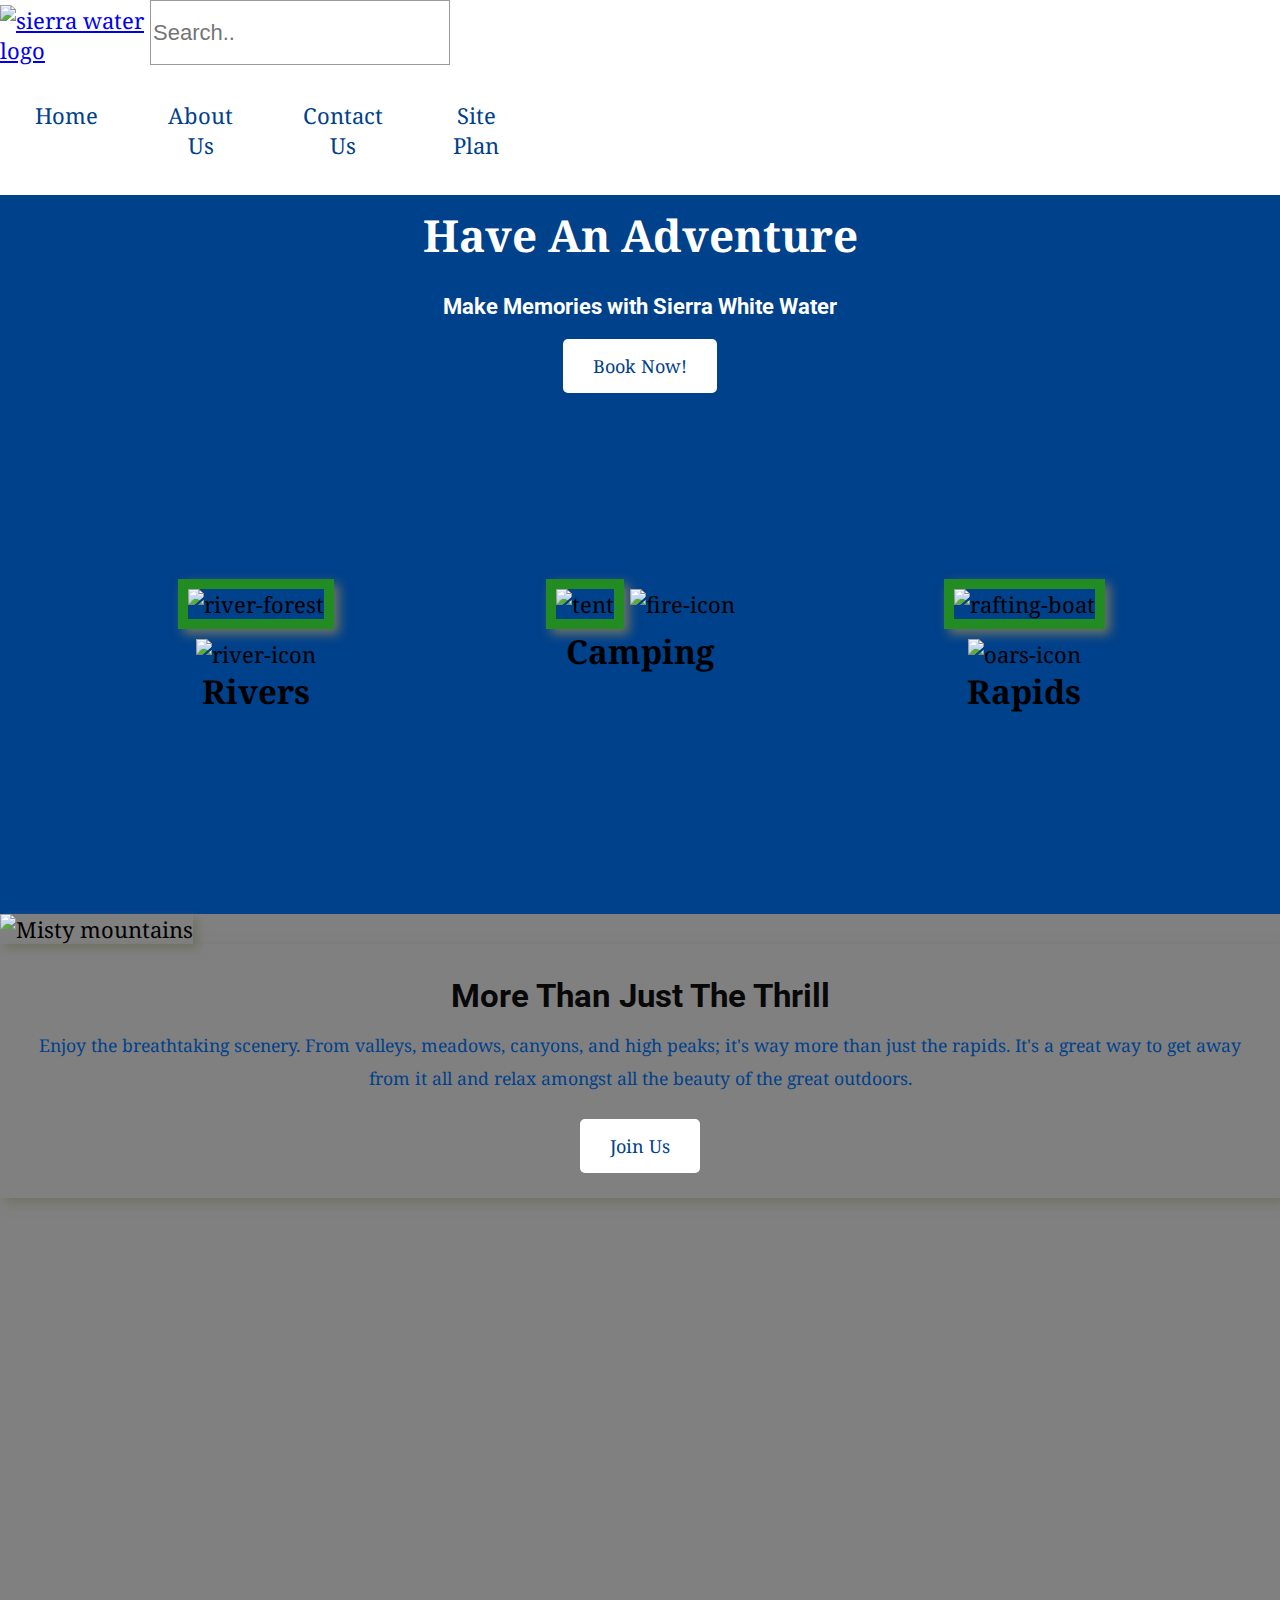
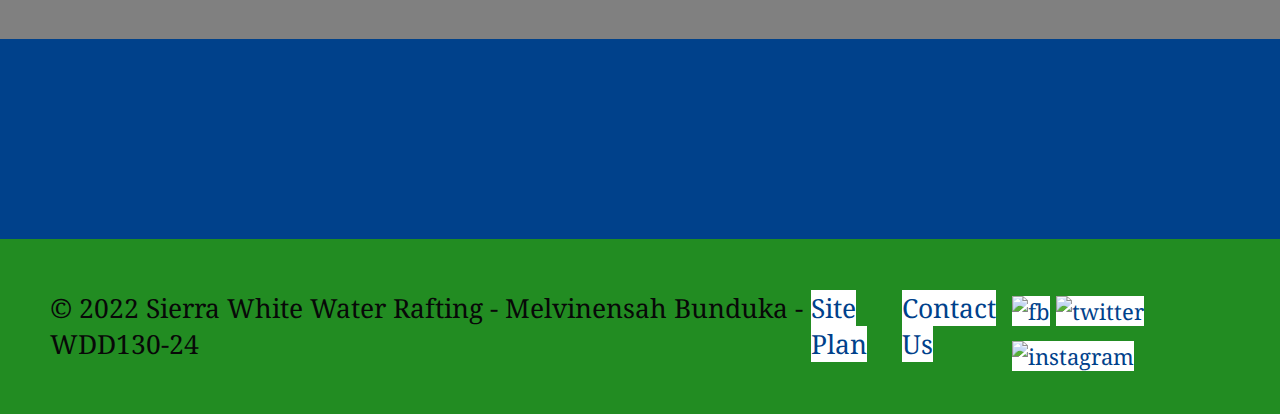
==== commit 6476f106: "web component added" ====
--- a/wwr/index.html
+++ b/wwr/index.html
@@ -14,7 +14,7 @@
             <a id="logo_link" href="index.html">
                 <img class="logo" src= "https://sierrawhitewater.com/wp-content/uploads/2021/03/Sierra-Logo.png" alt="sierra water logo">
             </a>
-
+            <input class="search-box" type="text" placeholder="Search..">
         <!--   <a id="logo-link" href="index.html"><img class="logo" src="https://cdn.glitch.global/1441a017-c76b-4fb2-b4ac-085c1290cf1f/logo.png?v=1663795619990" alt="Dry-Oar-Logo"></a>-->
         
             <nav>
@@ -22,6 +22,7 @@
                 <a href="aboutus.html">About Us</a>
                 <a href="contactus.html">Contact Us</a>
                 <a href="site-plan-rafting.html">Site Plan</a>
+                
             </nav>
         </header>
     
--- a/wwr/styles/style.css
+++ b/wwr/styles/style.css
@@ -65,7 +65,7 @@
     text-decoration: none;
     font-size: 18px;
     padding: 15px 30px;
-    margin-top: 50px;
+    margin-top: 50px; 
     border-radius: 5px;
 }
 .book:hover, .join:hover{
@@ -136,6 +136,85 @@
 .rivers-card, .camping-card, .rapids-card{
     margin: 200px 0;
 }
+#feedback {
+    background-color: antiquewhite;
+    position: absolute;
+    top: 0;
+    left: 0;
+    right: 0;
+    padding: .5em;
+    /* make this element invisible until we are ready for it */
+    display: none;      
+}
+.moveDown {
+    margin-top: 3em;
+}
+form {
+    /* Center the form on the page */
+    margin: 0 auto;
+    width: 400px;
+    /* Form outline */
+    padding: 1em;
+    border: 1px solid #ccc;
+    border-radius: 1em;
+}
+  
+ul {
+    list-style: none;
+    padding: 0;
+    margin: 0;
+}
+  
+form li + li {
+    margin-top: 1em;
+}
+  
+label {
+    /* Uniform size & alignment */
+    display: inline-block;
+    width: 90px;
+    text-align: right;
+}
+  
+input,
+textarea {
+    /* To make sure that all text fields have the same font settings
+       By default, textareas have a monospace font */
+    font: 1em sans-serif;
+  
+    /* Uniform text field size */
+    width: 300px;
+    box-sizing: border-box;
+  
+    /* Match form field borders */
+    border: 1px solid #999;
+}
+  
+input:focus,
+textarea:focus {
+    /* Additional highlight for focused elements */
+    border-color: #000;
+}
+  
+textarea {
+    /* Align multiline text fields with their labels */
+    vertical-align: top;
+  
+    /* Provide space to type some text */
+    height: 5em;
+}
+  
+.button {
+    /* Align buttons with the text fields */
+    padding-left: 90px; /* same size as the label elements */
+}
+  
+button {
+    /* This extra margin represent roughly the same space as the space
+       between the labels and their text fields */
+    margin-left: 0.5em;
+}
+  
 footer{
     background-color: #228c22;
     padding: 25px 50px;
@@ -193,6 +272,28 @@
     justify-self: center;
     align-self: center;
 }
+
+#contact{
+    display: grid;
+    grid-template-columns: 1fr 3fr 1fr;
+    margin-top: -100px;
+}
+#con-msg{
+    grid-column: 2/3;
+    grid-row: 1/2;
+    margin-top: 100px;
+}
+#con-box {
+    grid-column: 1/4;
+    grid-row: 1/3;
+    z-index: -1;    
+}
+#con-img {
+    width: 100%;
+} 
+#con-msg h1, #con-msg h4{
+    text-align: center;       
+}
 @media screen and (max-width: 900px) {
     #hero, .home-grid {
         display: block;
